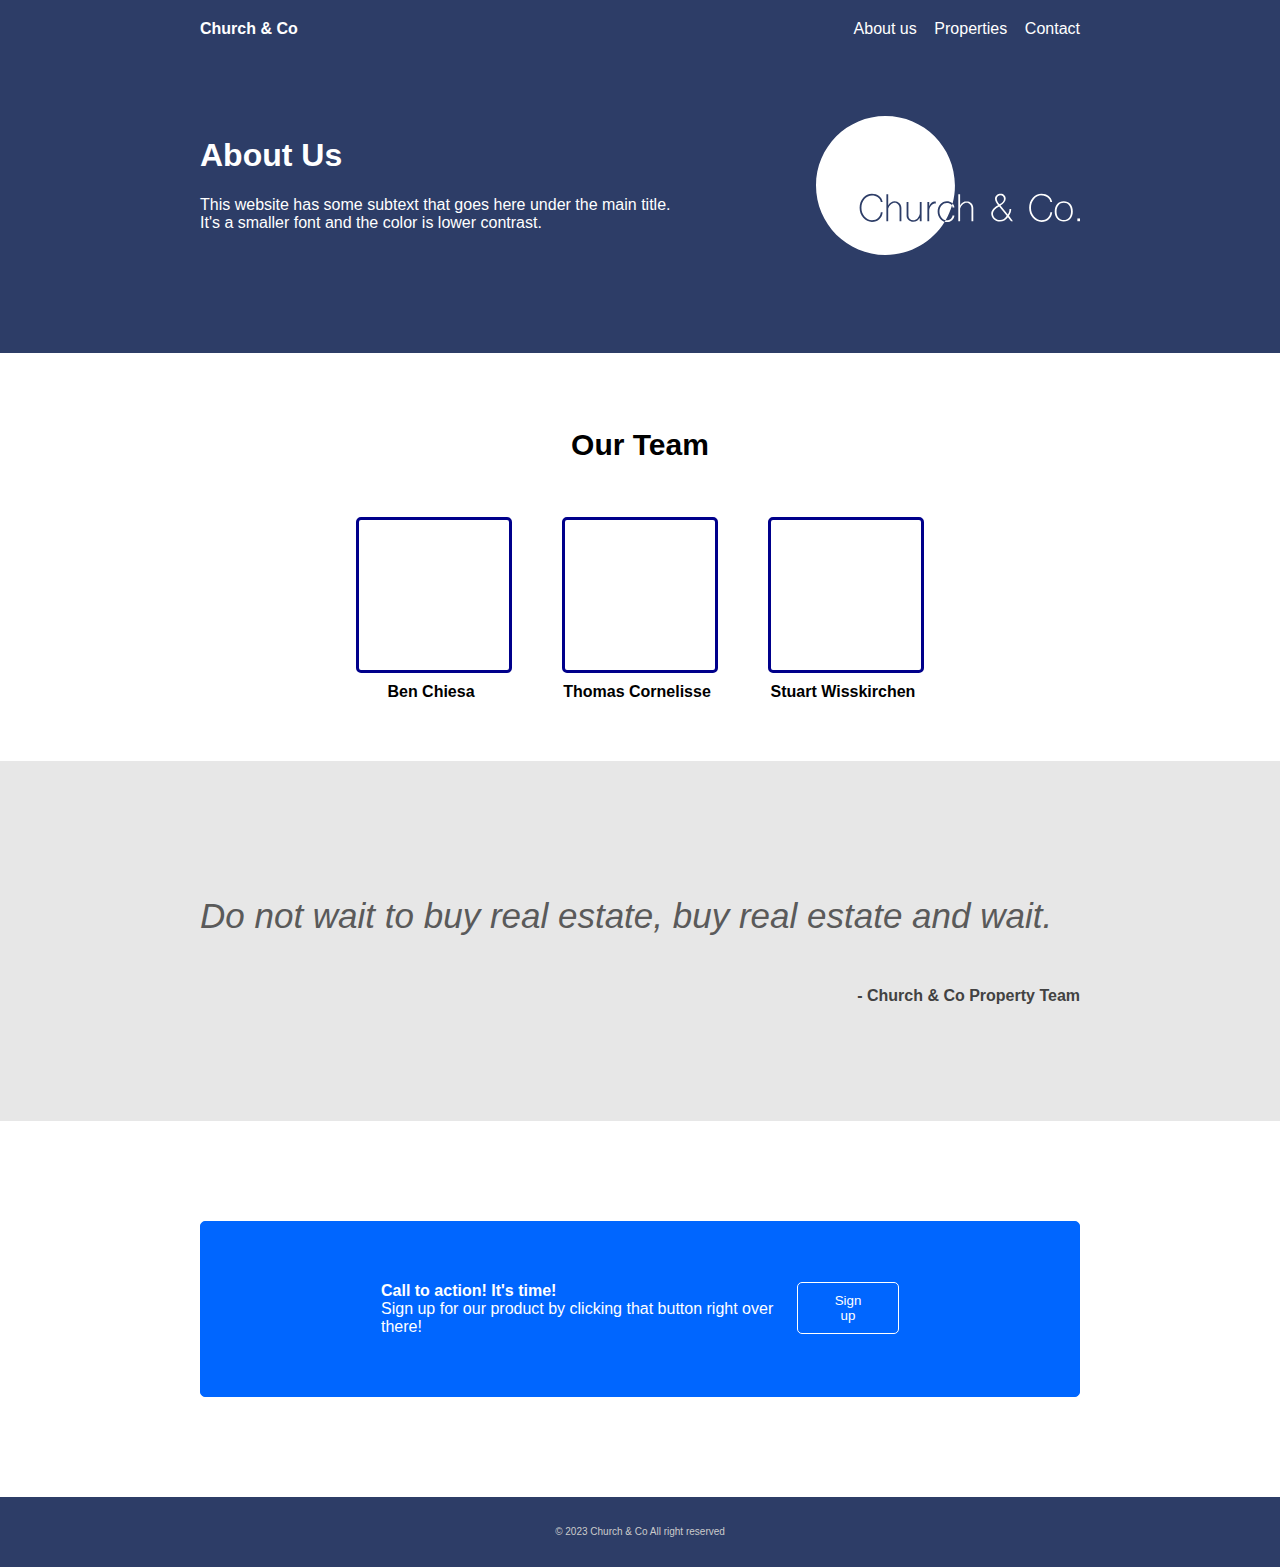
==== about.html @ 83ceb668 "Added About us page & some hover styles" ====
<!DOCTYPE html>
<html lang="en">
<head>
    <script src="./js.js" defer></script>
    <link rel="stylesheet" href="./styles/style.css">
    <link rel="icon" type="image/x-icon" href="./img/CCPG.svg">
    <meta charset="UTF-8">
    <meta http-equiv="X-UA-Compatible" content="IE=edge">
    <meta name="viewport" content="width=device-width, initial-scale=1.0">
    <title>Church & Co</title>
</head>

<body>
    <header class="header">
        <ul class="navbar">
            <div class="push"><a href="index.html"><strong>Church & Co</strong></a></div>
            <li><a href="#">About us</a></li>
            <li><a href="#">Properties</a></li>
            <li><a href="#">Contact</a></li>
        </ul>

        <div class="intro">
            <div>
                <h1>About Us</h1>
                <p class="subtext">This website has some subtext that goes here under the main title. It's a smaller font and the color is lower contrast.</p>
            </div>
            <img class="CCPGLogo" src="./img/CCPGLogoWhiteV2.svg" alt="">
        </div>

    </header>

    <div class="body1">
        <h2>Our Team</h2>
        <div>
            <ul class="four">
                <li class="listed">
                    <div class="box"></div>
                    <p class="ubox"><strong>Ben Chiesa</strong></p>
                </li>
                <li class="listed">
                    <div class="box"></div>
                    <p class="ubox"><strong>Thomas Cornelisse</strong></p>
                </li>
                <li class="listed">
                    <div class="box"></div>
                    <p class="ubox"><strong>Stuart Wisskirchen</strong></p>
                </li>
            </ul>
        </div>
    </div>

    <div class="body2">
        <p class="quote"><em>Do not wait to buy real estate, buy real estate and wait.</em></p>
        <p class="thor"><strong>- Church & Co Property Team</strong></p>
    </div>

    <div class="body3">
        <div class="left">
            <div><strong>Call to action! It's time!</strong></div>
            <div>Sign up for our product by clicking that button right over there!</div>
        </div>
        <div class="divsign"><Button class="signup2">Sign up</Button></div>
    </div>

    <div class="footer">
        © 2023 Church & Co All right reserved
    </div>
</body>
</html>
---- styles/style.css ----
body {
    font-family: Arial, Helvetica, sans-serif;
    margin: 0;
}

.header {
    display: flex;
    flex-direction: column;
    background-color: rgb(45, 61, 103);
    padding: 20px 200px 50px;
}

ul, li, a {
    list-style: none;
    margin: 0;
    padding: 0;
}

li, a {
    text-decoration: none;
    color: white;
}

.navbar {
    display: flex;
    gap: 2%;
    padding-bottom: 30px;
}

.push {
    margin-right: auto;
    color: white;
}

.CCPGLogo {
    width: 30%;
    border-radius: 3%;
    object-fit: contain;
    transition: 0.2s all;
}

.CCPGLogo:hover {
    scale: 1.07;
}

.intro {
    display: flex;
    gap: 15%;
    margin: 48px 0;
    color: white;
}

.signup {
    padding: 10px 30px;
    background-color: rgb(0, 102, 255);
    border: 1px solid rgb(0, 102, 255);
    border-radius: 5px;
    color: white;
    transition: 0.5s all;
    margin: 10px auto;
}

.signup:hover {
    background-color: rgb(0, 37, 88);
}

.signup:active {
    background-color: rgb(0, 22, 52);
    padding: 9px 29px;
    margin: 9px auto;
    opacity: 0;
}

.body1 {
    display: flex;
    flex-direction: column;
    padding: 50px 200px;
    align-items: center;
    justify-content: space-between;
}

h2 {
    padding-bottom: 30px;
    font-size: 30px;
}

.four {
    display: flex;
    flex-wrap: wrap;
    gap: 50px;
}

.box {
    height: 150px;
    width: 150px;
    border: 3px solid darkblue;
    border-radius: 5px;
}

.listed {
    transition: 0.2s all;
}

.listed:hover {
    scale: 1.07;
    
}

.ubox {
    color: black;
    text-align: center;
    width: 150px;
    margin: 10px 0;
}

.body2 {
    display: flex;
    flex-direction: column;
    background-color: rgb(231, 231, 231);
    padding: 100px 200px;
}

.quote {
    font-size: 35px;
    color: rgb(90, 90, 90);
}

.thor {
    margin-left: auto;
    color: rgb(66, 66, 66);
}

.body3 {
    display: flex;
    justify-content: space-between;
    margin: 100px 200px;
    padding: 60px 180px;
    background-color: rgb(0, 102, 255);
    border: 1px solid rgb(0, 102, 255);
    border-radius: 5px;
}

.left {
    color: white;
}

.signup2 {
    padding: 10px 30px;
    background-color: rgb(0, 102, 255);
    border: 1px solid rgb(255, 255, 255);
    border-radius: 5px;
    color: white;
    transition: 0.2s all;
    margin: 0 0;
}

.signup2:hover {
    background-color: rgb(0, 37, 88);
}

.signup2:active {
    background-color: rgb(0, 22, 52);
    padding: 9px 29px;
    margin: 1px 1px;
}

.footer {
    display: flex;
    background-color: rgb(45, 61, 103);
    height: 70px;
    color: rgb(203, 203, 203);
    font-size: 10px;
    justify-content: center;
    align-items: center;
}

.divsign {
    display: flex;
    flex-direction: column;
    gap: 15px;
}

.input, .input2 {
    width: 60%;
    border-radius: 3px;
    border: 1px solid white;
    transition: opacity 0.8s;
    opacity: 0;
}

.enter {
    transition: 1s all;
    opacity: 0;
    padding: 10px 20px;
    margin: 0 auto 0 0;
    background-color: rgb(0, 102, 255);
    border: 1px solid rgb(0, 102, 255);
    border-radius: 5px;
    color: white;
    transition: 0.2s all;
}

.enter:hover {
    background-color: rgb(0, 37, 88);
}

.enter:active {
    background-color: rgb(0, 22, 52);
    margin: 1px auto 1px 1px;
    padding: 9px 19px;
}

@media all and (max-device-width: 1000px) { 
    
    .header {
        padding: 20px 50px 20px;
    }

    .navbar {
        font-size: 10px;
    } 

    img {
        width: 100%;
        border-radius: 3%;
        object-fit: contain;
        margin-top: 10%;
    }
    
    .intro {
        display: flex;
        flex-direction: column;
        margin: 48px 0;
        color: white;
    }

    h1 {
        font-size: 30px;
    }

    .subtext {
        font-size: 13px;
    }
    
    .signup {
        padding: 10px 30px;
        background-color: rgb(0, 102, 255);
        border: 1px solid rgb(0, 102, 255);
        border-radius: 5px;
        color: white;
        transition: 0.5s all;
        margin: 20% auto;
    }
    
    .signup:hover {
        background-color: rgb(0, 37, 88);
    }
    
    .signup:active {
        background-color: rgb(0, 22, 52);
        padding: 9px 29px;
        margin: 9px auto;
        opacity: 0;
    }
    
    .body1 {
        display: flex;
        flex-direction: column;
        padding: 50px 50px;
        align-items: center;
        justify-content: space-between;
    }
    
    h2 {
        padding-bottom: 30px;
        font-size: 30px;
    }
    
    .four {
        display: flex;
        flex-wrap: wrap;
        gap: 50px;
        justify-content: space-around;
    }
    
    .box {
        height: 150px;
        width: 150px;
        border: 3px solid darkblue;
        border-radius: 5px;
    }
    
    .ubox {
        color: black;
        text-align: center;
        width: 150px;
        margin: 10px 0;
    }
    
    .body2 {
        display: flex;
        flex-direction: column;
        background-color: rgb(231, 231, 231);
        padding: 100px 50px;
    }
    
    .quote {
        font-size: 35px;
        color: rgb(90, 90, 90);
    }
    
    .thor {
        margin-left: auto;
        color: rgb(66, 66, 66);
    }
    
    .body3 {
        display: flex;
        justify-content: space-between;
        margin: 50px 5%;
        padding: 60px 10%;
        background-color: rgb(0, 102, 255);
        border: 1px solid rgb(0, 102, 255);
        border-radius: 5px;
        gap: 10px;
    }
    
    .left {
        color: white;
        font-size: 12px;
    }
    
    .signup2 {
        padding: 5px 10px;
        background-color: rgb(0, 102, 255);
        border: 1px solid rgb(255, 255, 255);
        border-radius: 5px;
        color: white;
        transition: 0.2s all;
        margin: 0 0;
    }
    
    .signup2:hover {
        background-color: rgb(0, 37, 88);
    }
    
    .signup2:active {
        background-color: rgb(0, 22, 52);
        padding: 9px 29px;
        margin: 1px 1px;
    }
    
    .footer {
        display: flex;
        background-color: rgb(45, 61, 103);
        height: 70px;
    }
    
    .divsign {
        display: flex;
        flex-direction: column;
        gap: 15px;
    }
    
    .input, .input2 {
        width: 60%;
        border-radius: 3px;
        border: 1px solid white;
        transition: opacity 0.8s;
        opacity: 0;
    }
    
    .enter {
        transition: 1s all;
        opacity: 0;
        padding: 10px 20px;
        margin: 0 auto 0 0;
        background-color: rgb(0, 102, 255);
        border: 1px solid rgb(0, 102, 255);
        border-radius: 5px;
        color: white;
        transition: 0.2s all;
    }
    
    .enter:hover {
        background-color: rgb(0, 37, 88);
    }
    
    .enter:active {
        background-color: rgb(0, 22, 52);
        margin: 1px auto 1px 1px;
        padding: 9px 19px;
    }

}
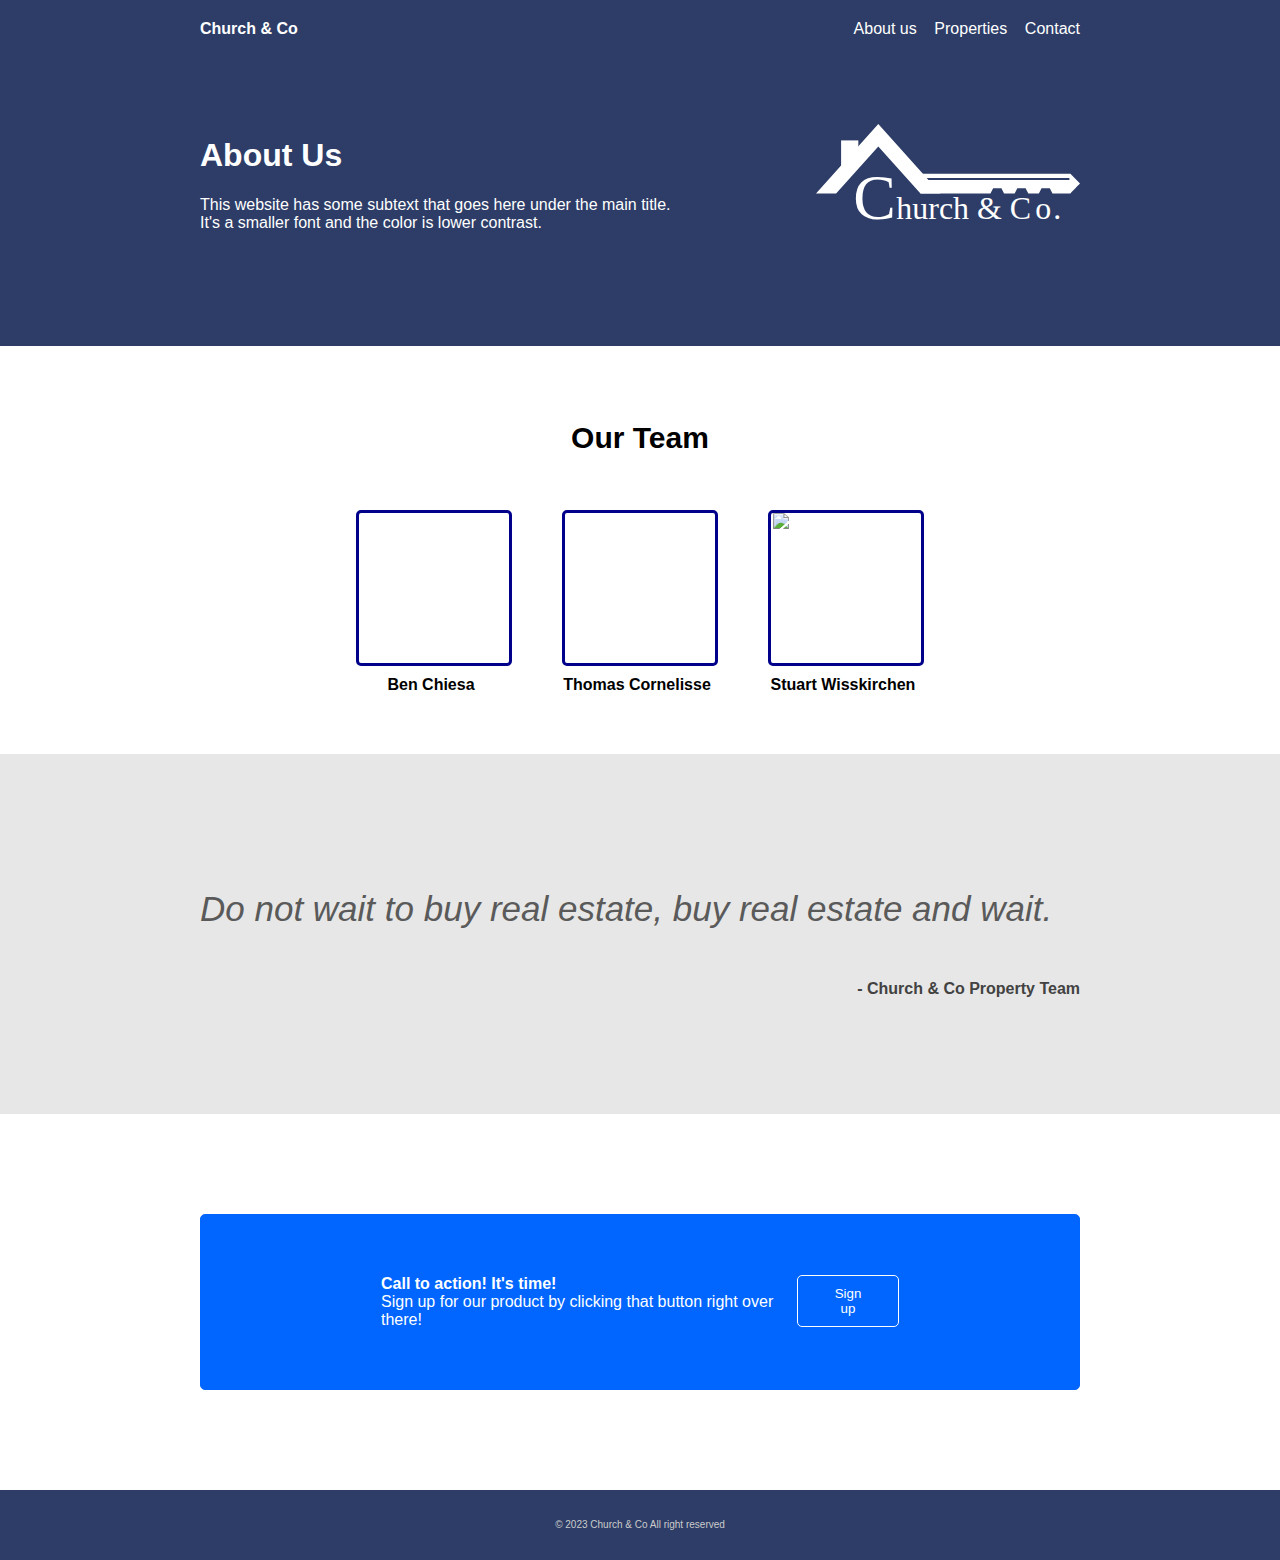
==== commit f469e982: "Updated logo & ammended styles" ====
--- a/about.html
+++ b/about.html
@@ -24,7 +24,7 @@
                 <h1>About Us</h1>
                 <p class="subtext">This website has some subtext that goes here under the main title. It's a smaller font and the color is lower contrast.</p>
             </div>
-            <img class="CCPGLogo" src="./img/CCPGLogoWhiteV2.svg" alt="">
+            <img class="CCPGLogo" src="./img/CCPGLogoV2.svg" alt="">
         </div>
 
     </header>
@@ -42,7 +42,7 @@
                     <p class="ubox"><strong>Thomas Cornelisse</strong></p>
                 </li>
                 <li class="listed">
-                    <div class="box"></div>
+                    <div class="box"><img class="stuart" src="img/Stuart.jpg"></div>
                     <p class="ubox"><strong>Stuart Wisskirchen</strong></p>
                 </li>
             </ul>
--- a/styles/style.css
+++ b/styles/style.css
@@ -90,11 +90,21 @@
     gap: 50px;
 }
 
+.stuart {
+    width: 96.8%;
+    border-radius: 2%;
+    display: block;
+    margin-left: auto;
+    margin-right: auto;
+    object-fit: contain;
+}
+
 .box {
     height: 150px;
     width: 150px;
     border: 3px solid darkblue;
     border-radius: 5px;
+    overflow: auto;
 }
 
 .listed {
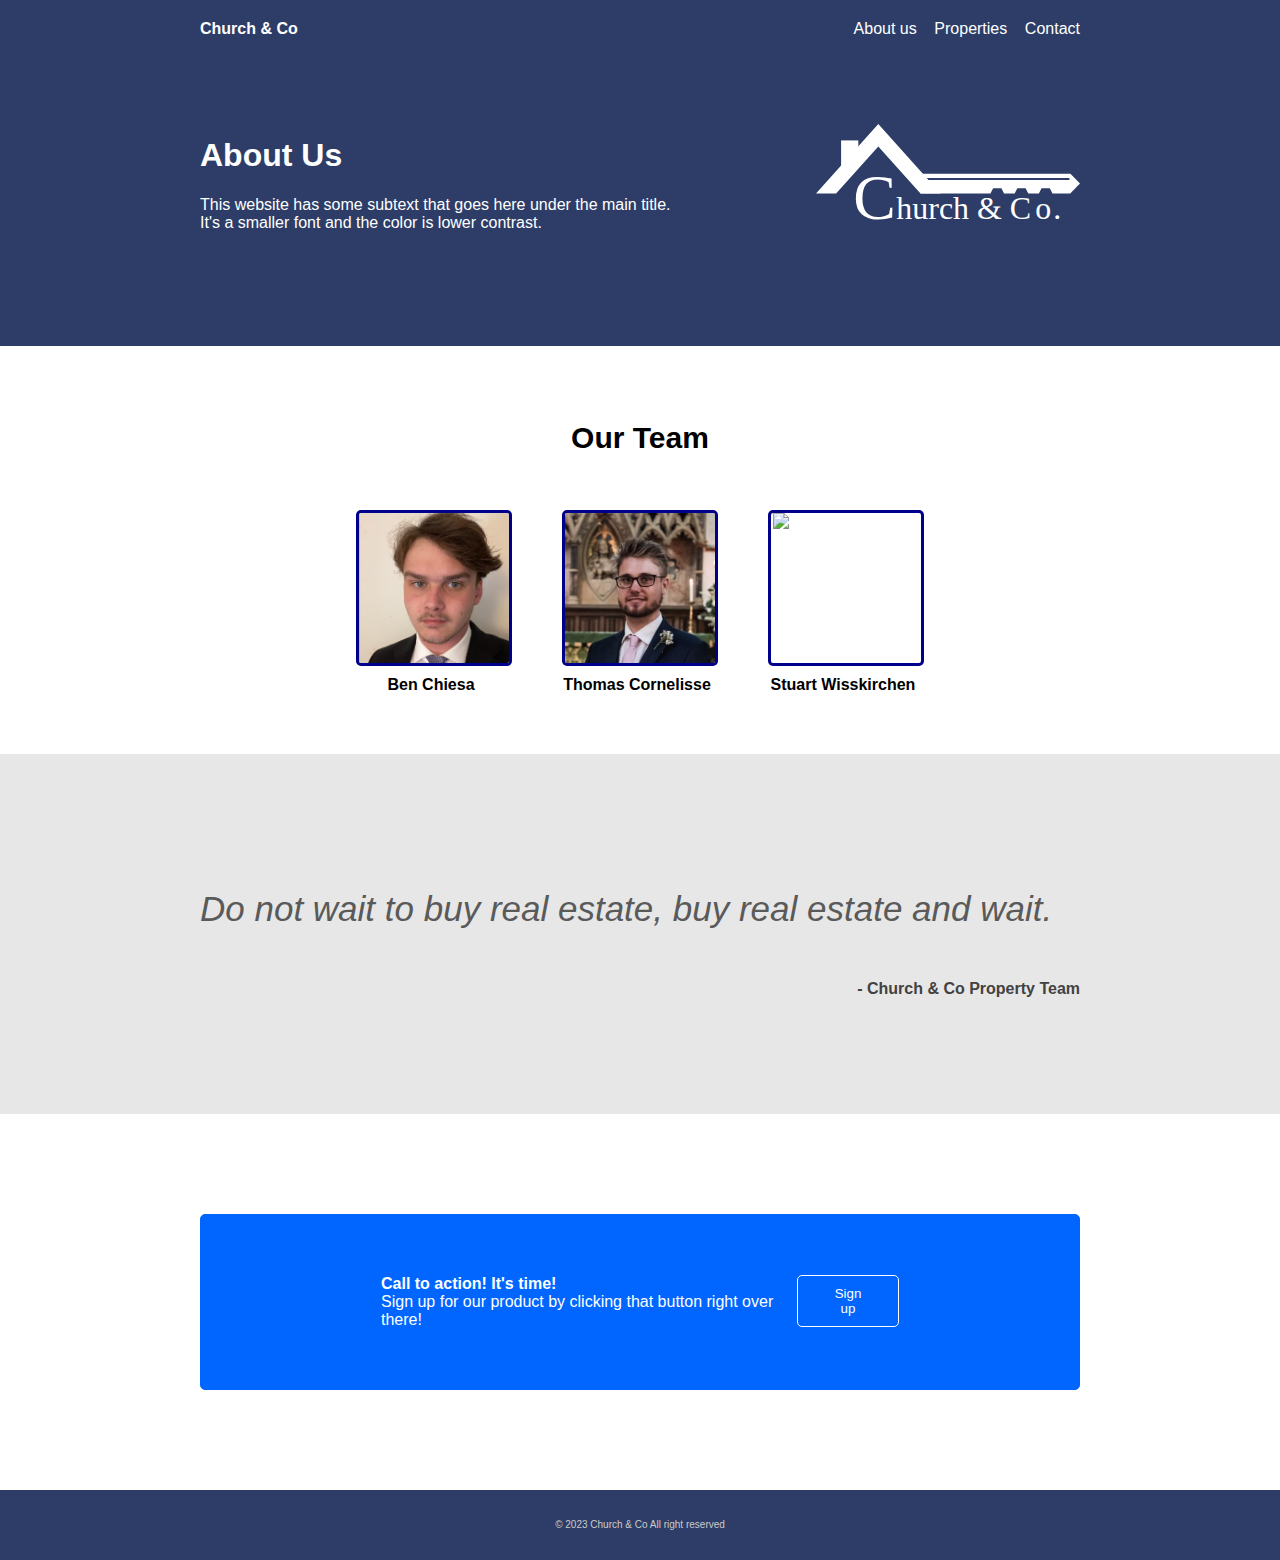
==== commit db5808a7: "Added About us pics" ====
--- a/about.html
+++ b/about.html
@@ -34,11 +34,11 @@
         <div>
             <ul class="four">
                 <li class="listed">
-                    <div class="box"></div>
+                    <div class="box"><img class="ben" src="img/Ben.png" alt=""></div>
                     <p class="ubox"><strong>Ben Chiesa</strong></p>
                 </li>
                 <li class="listed">
-                    <div class="box"></div>
+                    <div class="box"><img class="thomas" src="img/Thomas.jpeg" alt=""></div>
                     <p class="ubox"><strong>Thomas Cornelisse</strong></p>
                 </li>
                 <li class="listed">
--- a/styles/style.css
+++ b/styles/style.css
@@ -19,6 +19,15 @@
 li, a {
     text-decoration: none;
     color: white;
+    transition: 0.2s all;
+}
+
+a:hover {
+    color: rgb(178, 178, 178);
+}
+
+a:focus {
+    color: rgb(123, 123, 123);
 }
 
 .navbar {
@@ -99,12 +108,30 @@
     object-fit: contain;
 }
 
+.ben {
+    width: 100%;
+    border-radius: 1%;
+    display: block;
+    margin-left: auto;
+    margin-right: auto;
+    object-fit: contain;
+}
+
+.thomas {
+    width: 100%;
+    border-radius: 1%;
+    display: block;
+    margin-left: auto;
+    margin-right: auto;
+    object-fit: contain;
+}
+
 .box {
     height: 150px;
     width: 150px;
     border: 3px solid darkblue;
     border-radius: 5px;
-    overflow: auto;
+    overflow: hidden;
 }
 
 .listed {
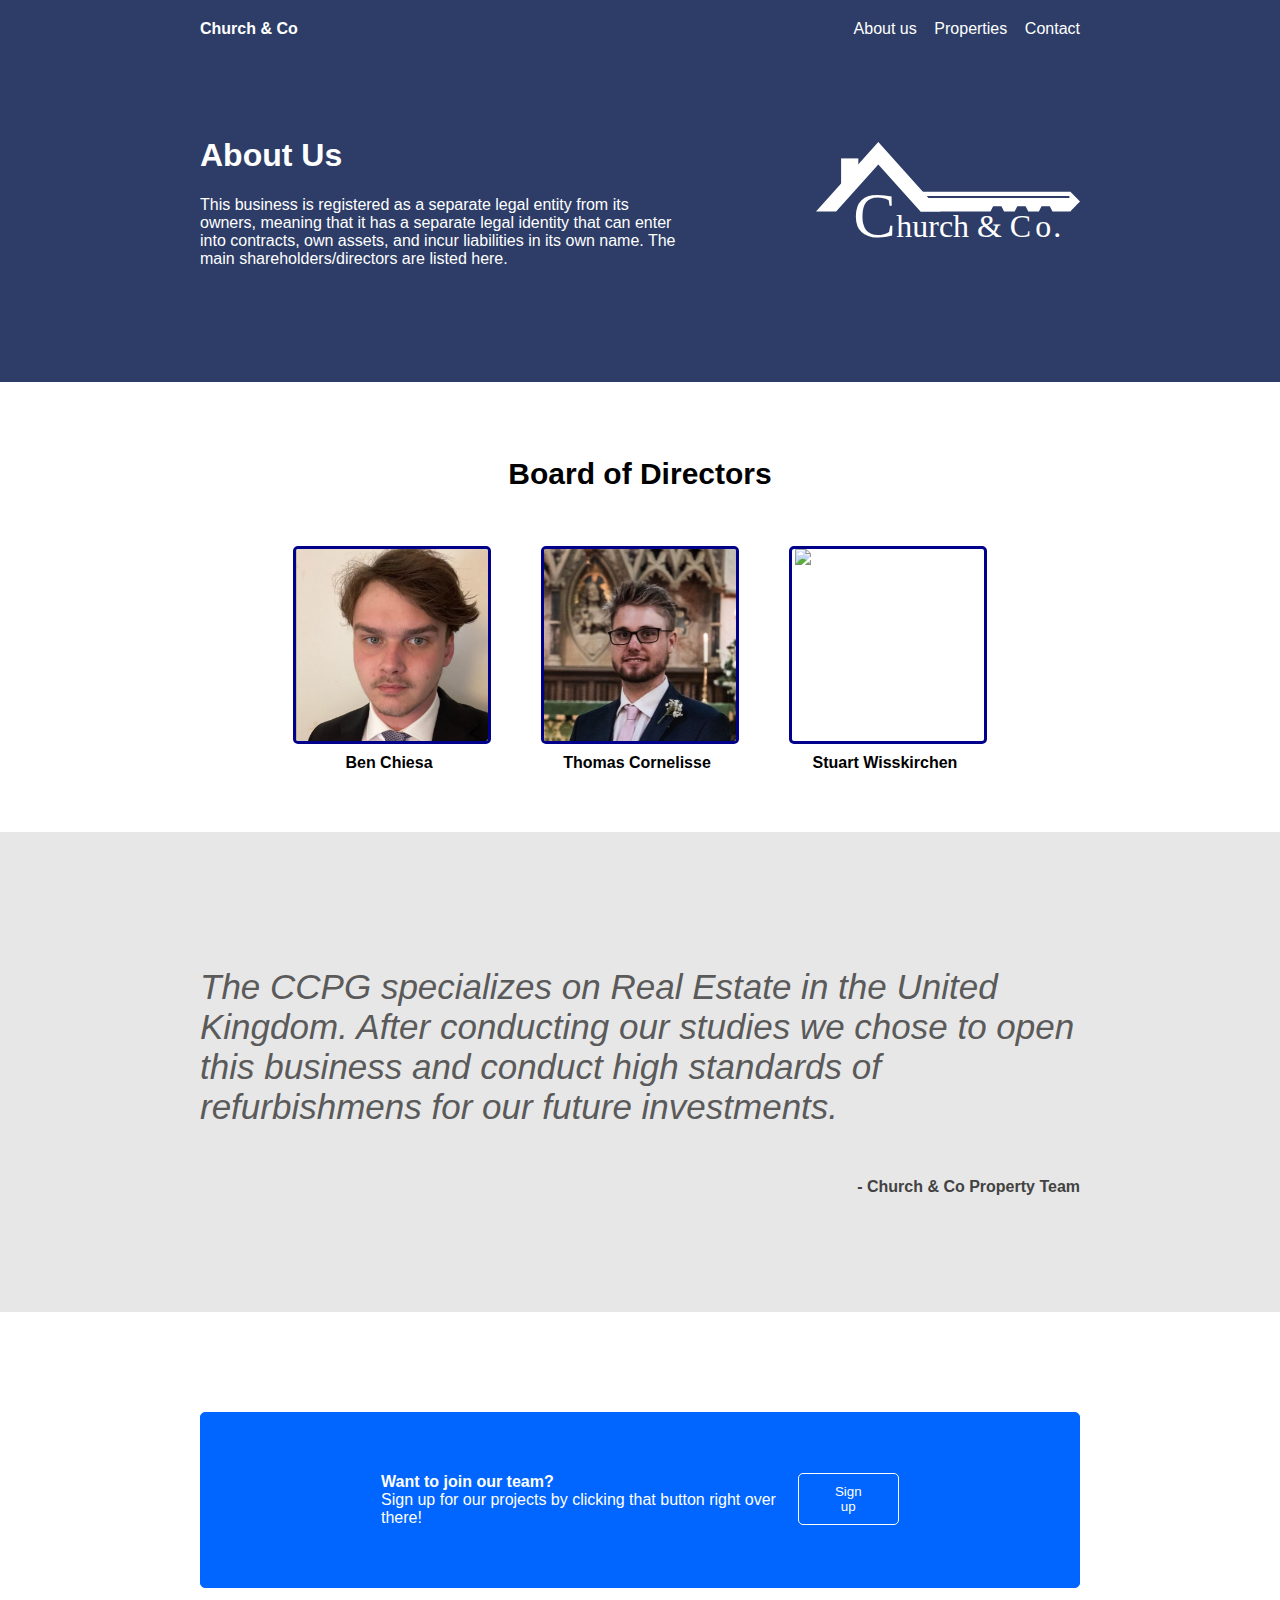
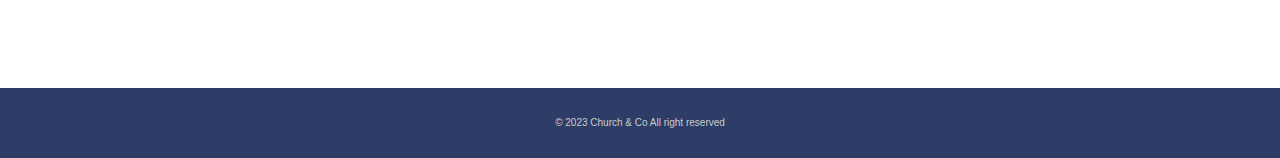
==== commit 954e9dd0: "Added descriptions & increased about us img size" ====
--- a/about.html
+++ b/about.html
@@ -22,7 +22,7 @@
         <div class="intro">
             <div>
                 <h1>About Us</h1>
-                <p class="subtext">This website has some subtext that goes here under the main title. It's a smaller font and the color is lower contrast.</p>
+                <p class="subtext">This business is registered as a separate legal entity from its owners, meaning that it has a separate legal identity that can enter into contracts, own assets, and incur liabilities in its own name. The main shareholders/directors are listed here.</p>
             </div>
             <img class="CCPGLogo" src="./img/CCPGLogoV2.svg" alt="">
         </div>
@@ -30,7 +30,7 @@
     </header>
 
     <div class="body1">
-        <h2>Our Team</h2>
+        <h2>Board of Directors</h2>
         <div>
             <ul class="four">
                 <li class="listed">
@@ -50,14 +50,14 @@
     </div>
 
     <div class="body2">
-        <p class="quote"><em>Do not wait to buy real estate, buy real estate and wait.</em></p>
+        <p class="quote"><em>The CCPG specializes on Real Estate in the United Kingdom. After conducting our studies we chose to open this business and conduct high standards of refurbishmens for our future investments.</em></p>
         <p class="thor"><strong>- Church & Co Property Team</strong></p>
     </div>
 
     <div class="body3">
         <div class="left">
-            <div><strong>Call to action! It's time!</strong></div>
-            <div>Sign up for our product by clicking that button right over there!</div>
+            <div><strong>Want to join our team?</strong></div>
+            <div>Sign up for our projects by clicking that button right over there!</div>
         </div>
         <div class="divsign"><Button class="signup2">Sign up</Button></div>
     </div>
--- a/styles/style.css
+++ b/styles/style.css
@@ -97,6 +97,7 @@
     display: flex;
     flex-wrap: wrap;
     gap: 50px;
+    justify-content: space-around;
 }
 
 .stuart {
@@ -127,8 +128,8 @@
 }
 
 .box {
-    height: 150px;
-    width: 150px;
+    height: 15vw;
+    width: 15vw;
     border: 3px solid darkblue;
     border-radius: 5px;
     overflow: hidden;
@@ -146,7 +147,7 @@
 .ubox {
     color: black;
     text-align: center;
-    width: 150px;
+    width: 15vw;
     margin: 10px 0;
 }
 
@@ -261,7 +262,6 @@
         width: 100%;
         border-radius: 3%;
         object-fit: contain;
-        margin-top: 10%;
     }
     
     .intro {
@@ -320,17 +320,45 @@
         justify-content: space-around;
     }
     
+    .stuart {
+        width: 96.8%;
+        border-radius: 2%;
+        display: block;
+        margin-left: auto;
+        margin-right: auto;
+        object-fit: contain;
+    }
+    
+    .ben {
+        width: 100%;
+        border-radius: 1%;
+        display: block;
+        margin-left: auto;
+        margin-right: auto;
+        object-fit: contain;
+    }
+    
+    .thomas {
+        width: 100%;
+        border-radius: 1%;
+        display: block;
+        margin-left: auto;
+        margin-right: auto;
+        object-fit: contain;
+    }
+    
     .box {
-        height: 150px;
-        width: 150px;
+        height: 180px;
+        width: 180px;
         border: 3px solid darkblue;
         border-radius: 5px;
+        overflow: hidden;
     }
     
     .ubox {
         color: black;
         text-align: center;
-        width: 150px;
+        width: 180px;
         margin: 10px 0;
     }
     
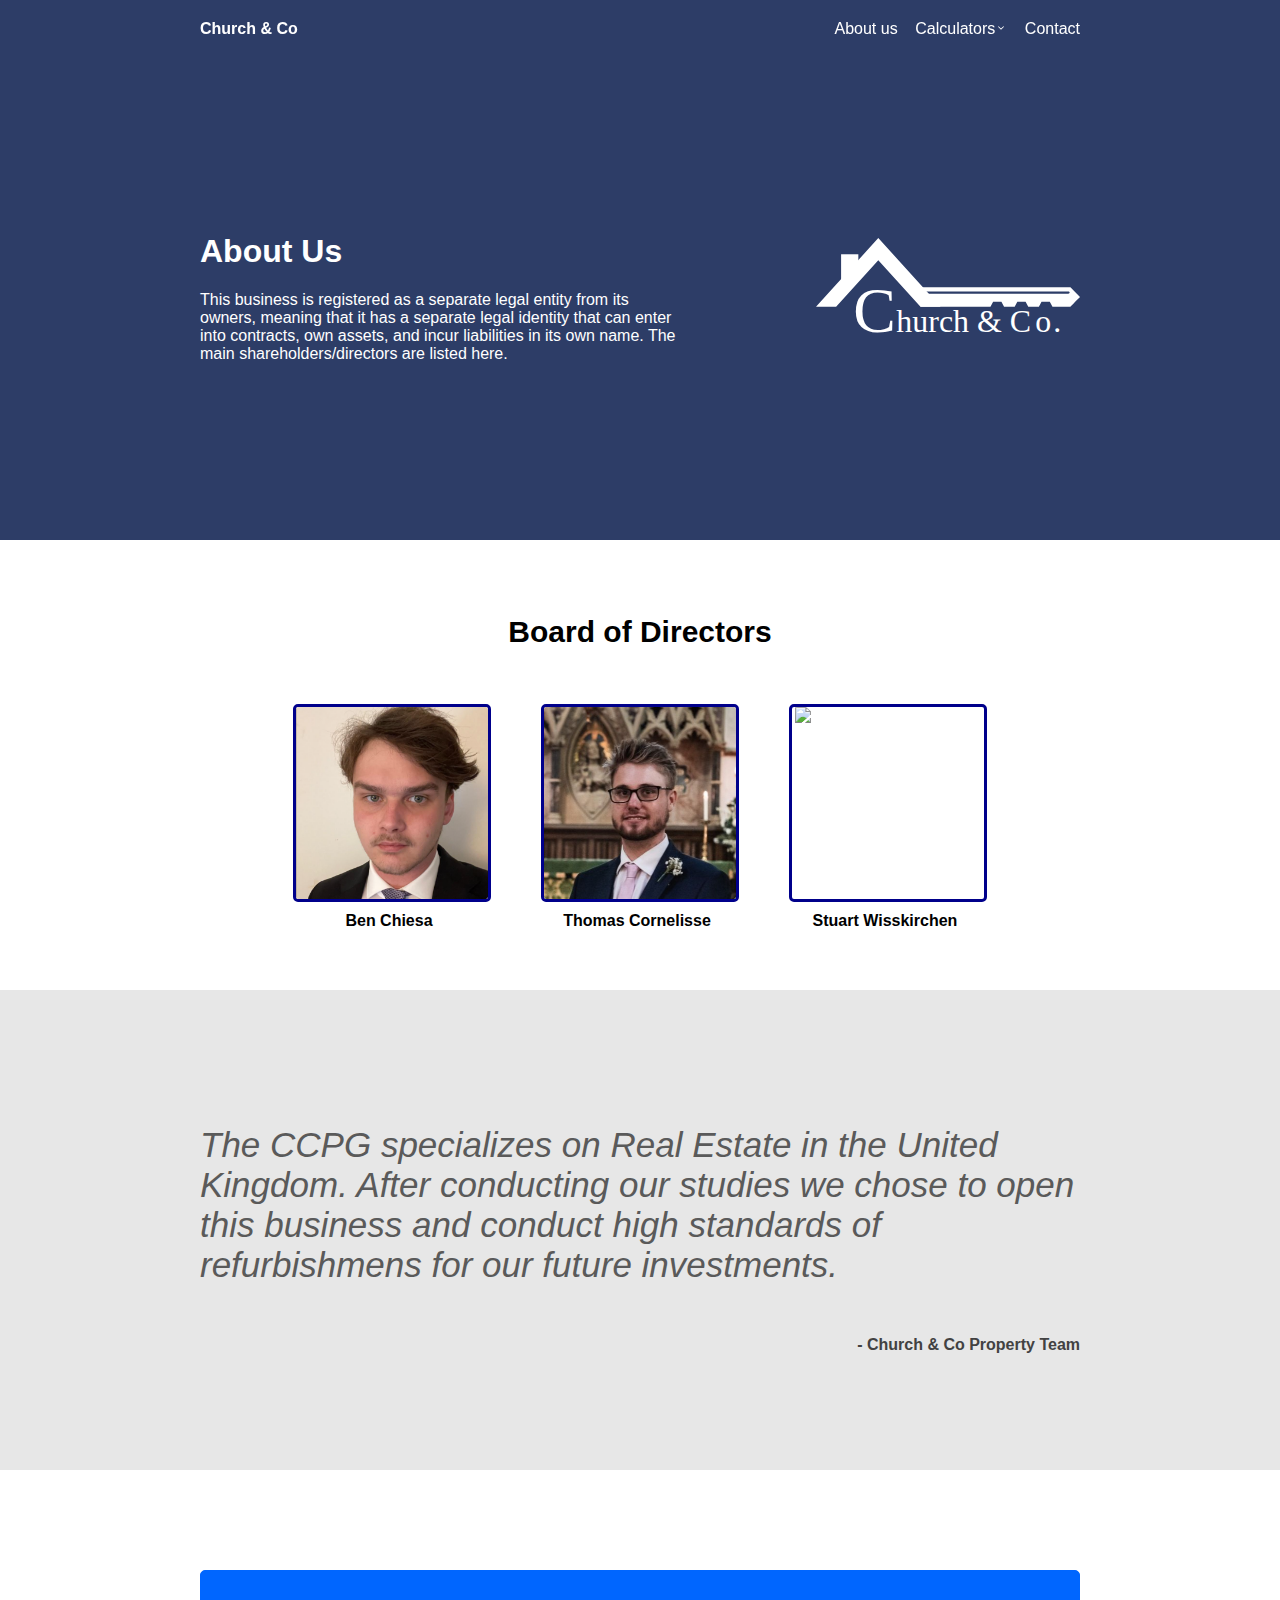
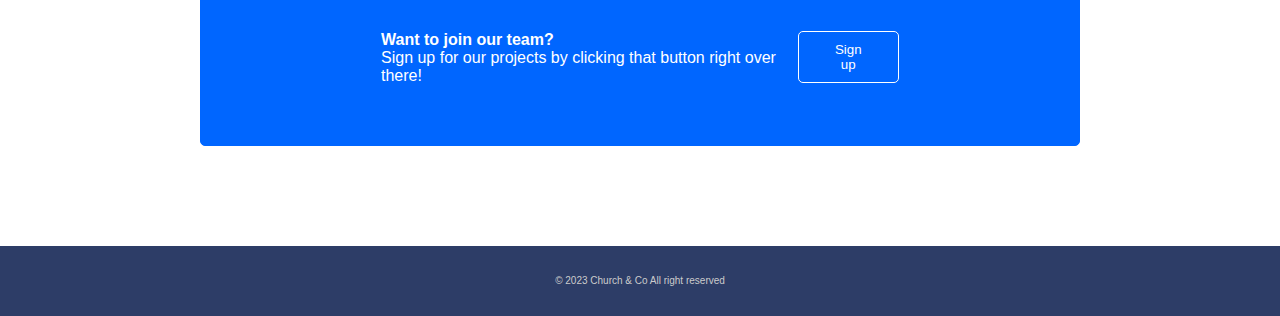
==== commit 298a6735: "Added calculators in navbar and the RV calculator" ====
--- a/about.html
+++ b/about.html
@@ -15,7 +15,14 @@
         <ul class="navbar">
             <div class="push"><a href="index.html"><strong>Church & Co</strong></a></div>
             <li><a href="#">About us</a></li>
-            <li><a href="#">Properties</a></li>
+            <li class="dropdown">
+                <a class="dropdownbtn" href="">Calculators<svg class="dropdownimg" xmlns="http://www.w3.org/2000/svg" height="12" viewBox="0 96 960 960" width="12"><path d="M480 711 240 471l43-43 197 198 197-197 43 43-240 239Z"/></svg></a>
+                <div class="dropdowncontent">
+                    <a href="./calculator/rvcalculator.html">RV Calculator</a>
+                    <a href="">SDLT *Coming Soon*</a>
+                    <a href="">DCF *Coming Soon*</a>
+                </div>
+            </li>
             <li><a href="#">Contact</a></li>
         </ul>
 
--- a/styles/style.css
+++ b/styles/style.css
@@ -7,7 +7,8 @@
     display: flex;
     flex-direction: column;
     background-color: rgb(45, 61, 103);
-    padding: 20px 200px 50px;
+    padding: 0px 200px 0px;
+    height: 60vh;
 }
 
 ul, li, a {
@@ -33,12 +34,40 @@
 .navbar {
     display: flex;
     gap: 2%;
-    padding-bottom: 30px;
+    padding: 20px 0 13px;
+    position: sticky;
+    top: 0px;
+    background-color: rgb(45, 61, 103);
+    z-index: 1;
 }
 
 .push {
     margin-right: auto;
     color: white;
+}
+
+.dropdownimg {
+    filter: invert(96%) sepia(100%) saturate(0%) hue-rotate(334deg) brightness(105%) contrast(101%);
+    transition: 0.2s all;
+}
+
+.dropdowncontent {
+    display: none;
+    opacity: 0;
+    /* display: flex; */
+    flex-direction: column;
+    position: absolute;
+    top: 35px;
+    background-color: rgb(45, 61, 103);
+    padding-top: 10px;
+    transition: 0.2s all;
+}
+
+.dropdown:hover .dropdowncontent {display: flex; opacity: 1;}
+
+.dropdowncontent a {
+    display: block;
+    margin: 5px 0;
 }
 
 .CCPGLogo {
@@ -55,8 +84,9 @@
 .intro {
     display: flex;
     gap: 15%;
-    margin: 48px 0;
-    color: white;
+    color: white;
+    align-items: center;
+    height: 100%;
 }
 
 .signup {
@@ -348,8 +378,8 @@
     }
     
     .box {
-        height: 180px;
-        width: 180px;
+        height: 200px;
+        width: 200px;
         border: 3px solid darkblue;
         border-radius: 5px;
         overflow: hidden;
@@ -358,7 +388,7 @@
     .ubox {
         color: black;
         text-align: center;
-        width: 180px;
+        width: 200px;
         margin: 10px 0;
     }
     
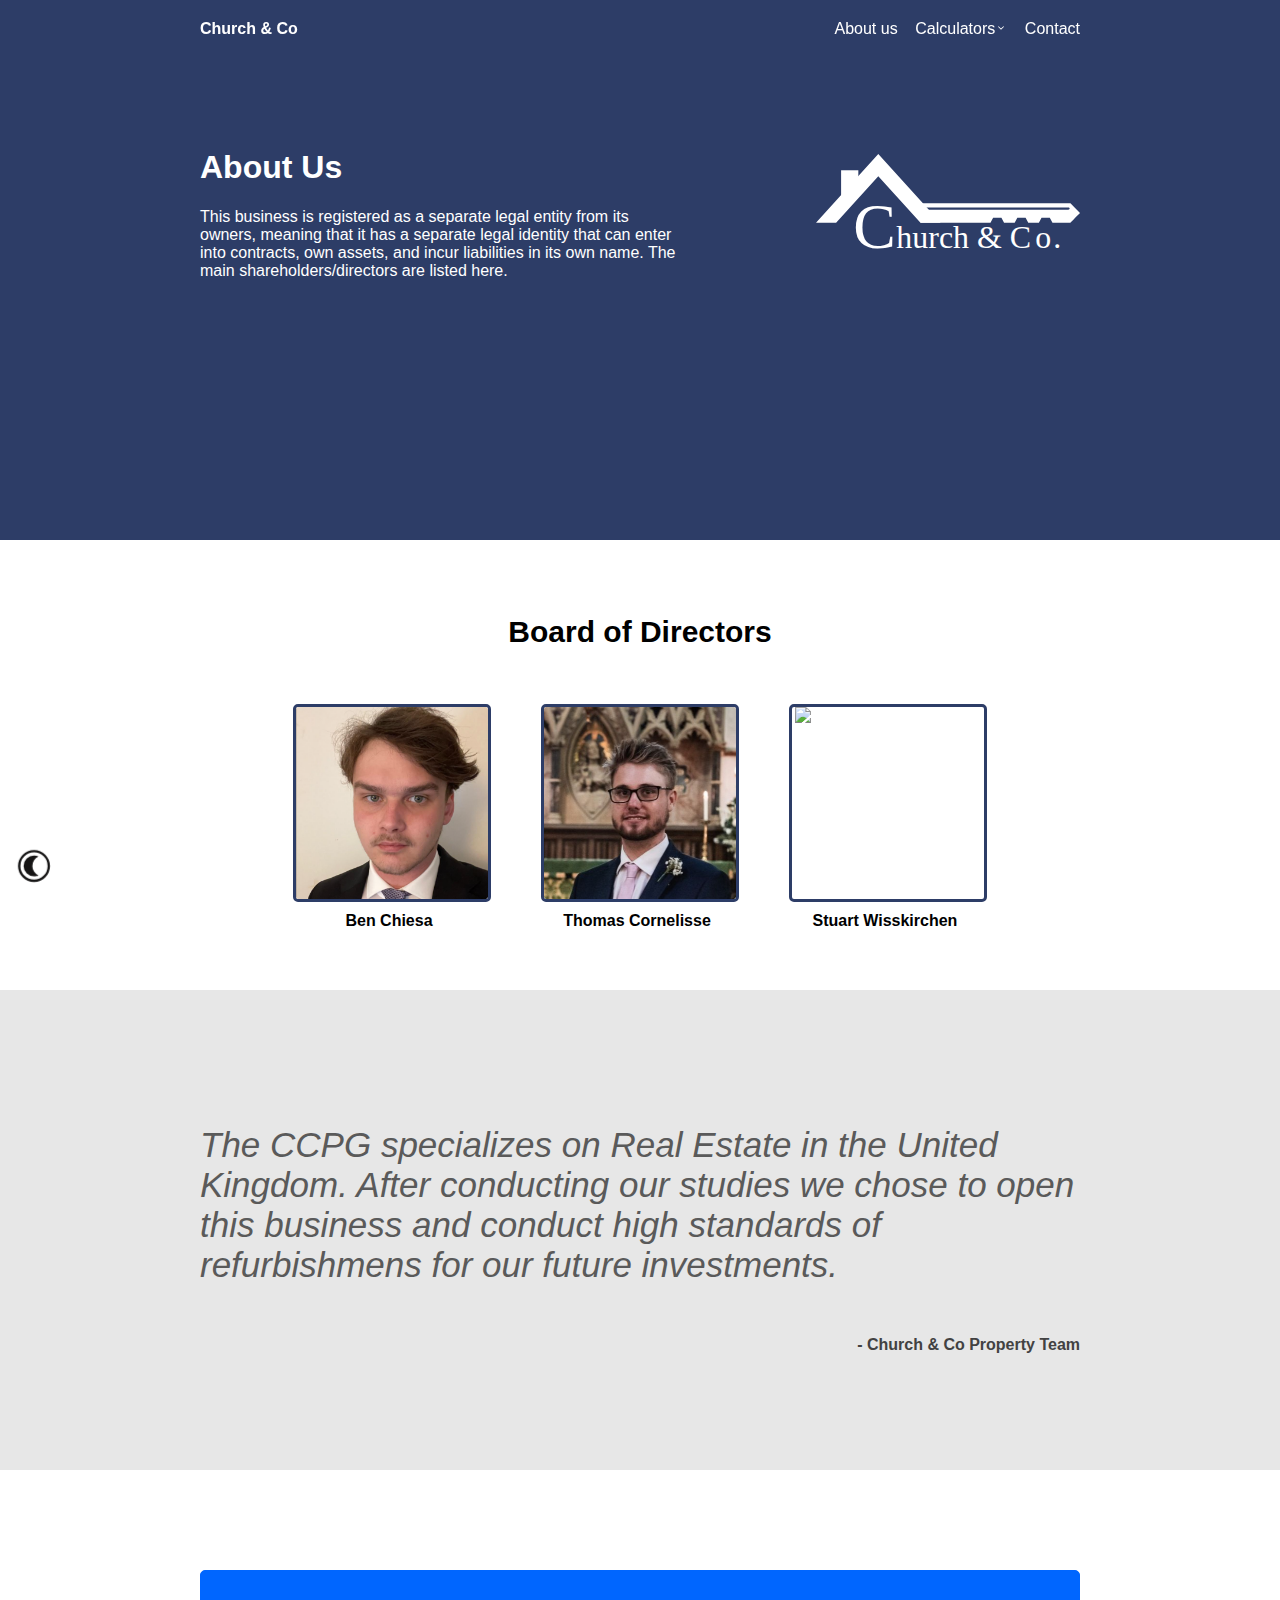
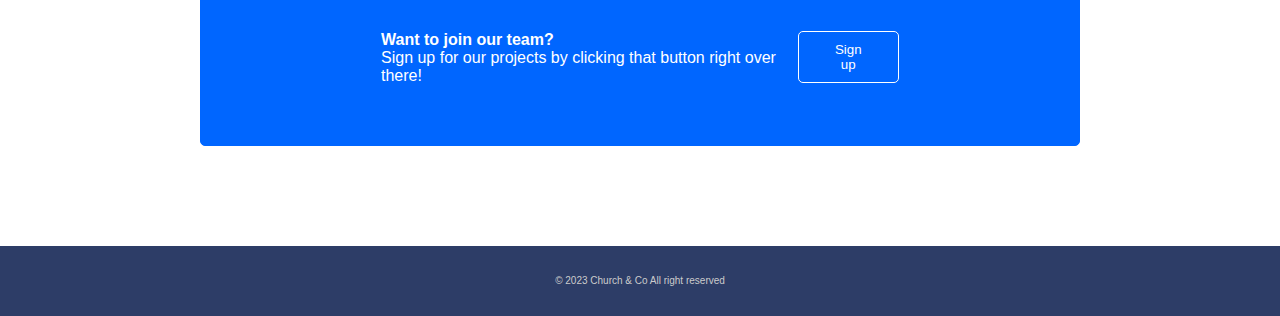
==== commit 9a68297f: "Added theme toggle, bottom left" ====
--- a/about.html
+++ b/about.html
@@ -68,6 +68,7 @@
         </div>
         <div class="divsign"><Button class="signup2">Sign up</Button></div>
     </div>
+    <img class="theme" src="./img/theme.svg" alt="Light/Dark Theme">
 
     <div class="footer">
         © 2023 Church & Co All right reserved
--- a/styles/style.css
+++ b/styles/style.css
@@ -1,6 +1,48 @@
+:root.light {
+    --darkblue-color: rgb(45, 61, 103);
+    --text-color-darkbg: white;
+    --text-color-normalbg: black;
+    --background-color: white;
+    --background-color2: rgb(231, 231, 231);
+    --quote-text: rgb(90, 90, 90);
+    --quote-ref: rgb(66, 66, 66);
+    --filter-svg: invert(4%) sepia(8%) saturate(264%) hue-rotate(314deg) brightness(97%) contrast(91%);
+}
+
+
+:root.dark {
+    --darkblue-color: rgb(45, 61, 103);
+    --text-color-darkbg: white;
+    --text-color-normalbg: white;
+    --background-color: rgb(49, 49, 49);
+    --background-color2: rgb(78, 78, 78);
+    --quote-text: rgb(220, 220, 220);
+    --quote-ref: rgb(194, 194, 194);
+    --filter-svg: invert(100%) sepia(31%) saturate(138%) hue-rotate(192deg) brightness(111%) contrast(80%);
+}
+
+.theme {
+    transition: all 0.2s;
+    position: fixed;
+    bottom: 10px;
+    left: 10px;
+    scale: 0.8;
+    filter: var(--filter-svg);
+}
+
+.theme:hover {
+    cursor: pointer;
+    scale: 0.9;
+}
+
+.theme:active {
+    scale: 0.8;
+}
+
 body {
     font-family: Arial, Helvetica, sans-serif;
     margin: 0;
+    background-color: var(--background-color);;
 }
 
 .header {
@@ -8,7 +50,7 @@
     flex-direction: column;
     background-color: rgb(45, 61, 103);
     padding: 0px 200px 0px;
-    height: 60vh;
+    min-height: 60vh;
 }
 
 ul, li, a {
@@ -37,7 +79,7 @@
     padding: 20px 0 13px;
     position: sticky;
     top: 0px;
-    background-color: rgb(45, 61, 103);
+    background-color: var(--darkblue-color);
     z-index: 1;
 }
 
@@ -58,7 +100,7 @@
     flex-direction: column;
     position: absolute;
     top: 35px;
-    background-color: rgb(45, 61, 103);
+    background-color: var(--darkblue-color);
     padding-top: 10px;
     transition: 0.2s all;
 }
@@ -87,6 +129,8 @@
     color: white;
     align-items: center;
     height: 100%;
+    margin-top: 6vw;
+    margin-bottom: 6vw;
 }
 
 .signup {
@@ -101,6 +145,7 @@
 
 .signup:hover {
     background-color: rgb(0, 37, 88);
+    cursor: pointer;
 }
 
 .signup:active {
@@ -116,6 +161,8 @@
     padding: 50px 200px;
     align-items: center;
     justify-content: space-between;
+    color: var(--text-color-normalbg);
+    background-color: var(--background-color);
 }
 
 h2 {
@@ -132,7 +179,6 @@
 
 .stuart {
     width: 96.8%;
-    border-radius: 2%;
     display: block;
     margin-left: auto;
     margin-right: auto;
@@ -160,7 +206,7 @@
 .box {
     height: 15vw;
     width: 15vw;
-    border: 3px solid darkblue;
+    border: 3px solid var(--darkblue-color);
     border-radius: 5px;
     overflow: hidden;
 }
@@ -175,7 +221,7 @@
 }
 
 .ubox {
-    color: black;
+    color: var(--text-color-normalbg);
     text-align: center;
     width: 15vw;
     margin: 10px 0;
@@ -184,18 +230,18 @@
 .body2 {
     display: flex;
     flex-direction: column;
-    background-color: rgb(231, 231, 231);
+    background-color: var(--background-color2);
     padding: 100px 200px;
 }
 
 .quote {
     font-size: 35px;
-    color: rgb(90, 90, 90);
+    color: var(--quote-text);
 }
 
 .thor {
     margin-left: auto;
-    color: rgb(66, 66, 66);
+    color: var(--quote-ref);
 }
 
 .body3 {
@@ -224,6 +270,7 @@
 
 .signup2:hover {
     background-color: rgb(0, 37, 88);
+    cursor: pointer;
 }
 
 .signup2:active {
@@ -234,7 +281,7 @@
 
 .footer {
     display: flex;
-    background-color: rgb(45, 61, 103);
+    background-color: var(--darkblue-color);
     height: 70px;
     color: rgb(203, 203, 203);
     font-size: 10px;
@@ -270,6 +317,7 @@
 
 .enter:hover {
     background-color: rgb(0, 37, 88);
+    cursor: pointer;
 }
 
 .enter:active {
@@ -285,15 +333,13 @@
     }
 
     .navbar {
-        font-size: 10px;
+        font-size: 12px;
     } 
-
-    img {
-        width: 100%;
-        border-radius: 3%;
-        object-fit: contain;
-    }
-    
+    
+    .CCPGLogo {
+        width: 70%;
+    }
+
     .intro {
         display: flex;
         flex-direction: column;
@@ -321,6 +367,7 @@
     
     .signup:hover {
         background-color: rgb(0, 37, 88);
+        cursor: pointer;
     }
     
     .signup:active {
@@ -380,7 +427,6 @@
     .box {
         height: 200px;
         width: 200px;
-        border: 3px solid darkblue;
         border-radius: 5px;
         overflow: hidden;
     }
@@ -437,6 +483,7 @@
     
     .signup2:hover {
         background-color: rgb(0, 37, 88);
+        cursor: pointer;
     }
     
     .signup2:active {
@@ -447,7 +494,7 @@
     
     .footer {
         display: flex;
-        background-color: rgb(45, 61, 103);
+        background-color: var(--darkblue-color);
         height: 70px;
     }
     
@@ -479,6 +526,7 @@
     
     .enter:hover {
         background-color: rgb(0, 37, 88);
+        cursor: pointer;
     }
     
     .enter:active {
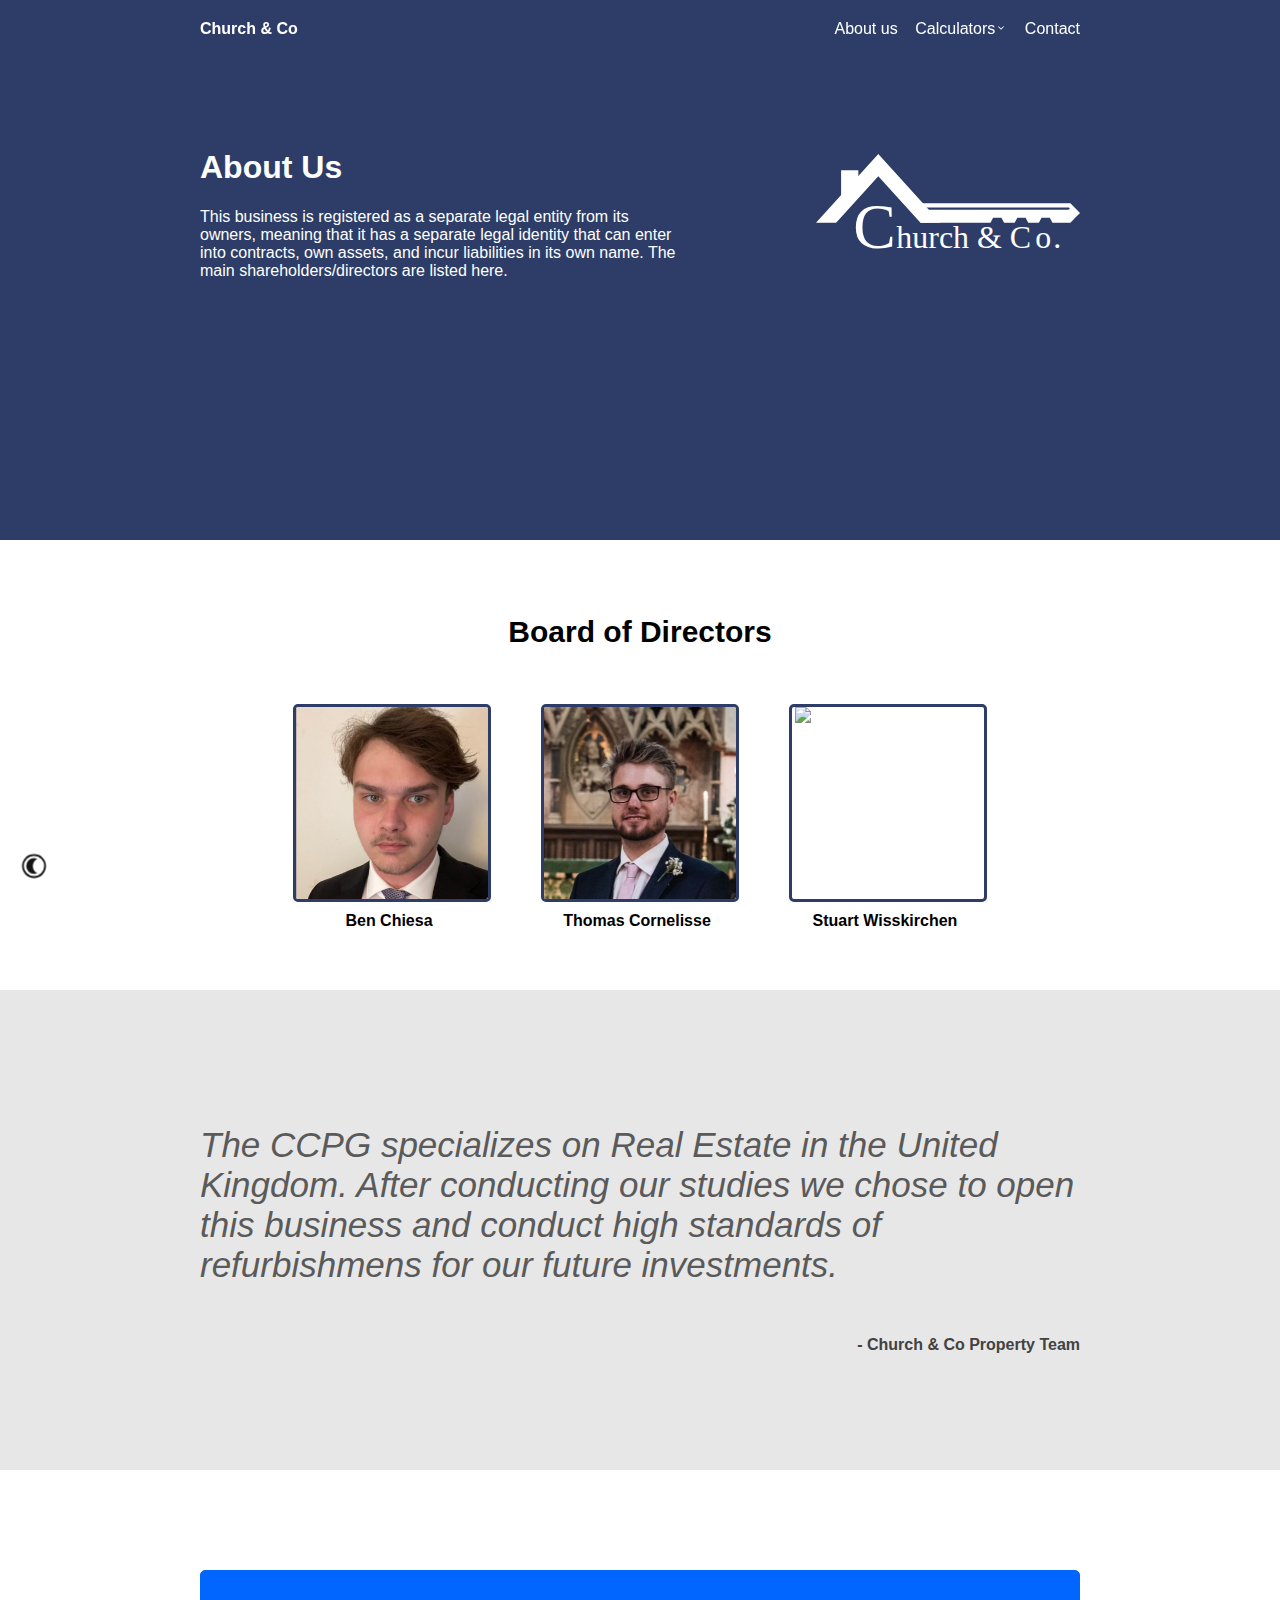
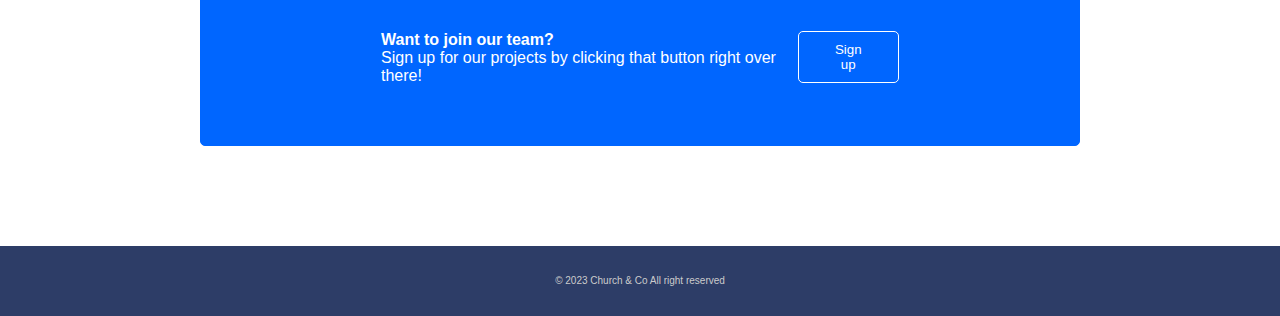
==== commit cec22718: "Input works with 2dp now" ====
--- a/about.html
+++ b/about.html
@@ -18,7 +18,7 @@
             <li class="dropdown">
                 <a class="dropdownbtn" href="">Calculators<svg class="dropdownimg" xmlns="http://www.w3.org/2000/svg" height="12" viewBox="0 96 960 960" width="12"><path d="M480 711 240 471l43-43 197 198 197-197 43 43-240 239Z"/></svg></a>
                 <div class="dropdowncontent">
-                    <a href="./calculator/rvcalculator.html">RV Calculator</a>
+                    <a href="./calculator/rvcalculator.html">Phasing Calculator</a>
                     <a href="">SDLT *Coming Soon*</a>
                     <a href="">DCF *Coming Soon*</a>
                 </div>
--- a/styles/style.css
+++ b/styles/style.css
@@ -1,3 +1,7 @@
+* {
+    transition: 0.2s all;
+}
+
 :root.light {
     --darkblue-color: rgb(45, 61, 103);
     --text-color-darkbg: white;
@@ -7,8 +11,8 @@
     --quote-text: rgb(90, 90, 90);
     --quote-ref: rgb(66, 66, 66);
     --filter-svg: invert(4%) sepia(8%) saturate(264%) hue-rotate(314deg) brightness(97%) contrast(91%);
-}
-
+    --page-width: clamp();
+}
 
 :root.dark {
     --darkblue-color: rgb(45, 61, 103);
@@ -26,17 +30,17 @@
     position: fixed;
     bottom: 10px;
     left: 10px;
-    scale: 0.8;
+    scale: 0.6;
     filter: var(--filter-svg);
 }
 
 .theme:hover {
     cursor: pointer;
-    scale: 0.9;
+    scale: 0.7;
 }
 
 .theme:active {
-    scale: 0.8;
+    scale: 0.6;
 }
 
 body {
@@ -49,7 +53,7 @@
     display: flex;
     flex-direction: column;
     background-color: rgb(45, 61, 103);
-    padding: 0px 200px 0px;
+    padding: 0 200px 0;
     min-height: 60vh;
 }
 
@@ -105,7 +109,14 @@
     transition: 0.2s all;
 }
 
-.dropdown:hover .dropdowncontent {display: flex; opacity: 1;}
+.dropdown:hover .dropdowncontent {
+    display: flex; 
+    opacity: 1;
+}
+
+/* .dropdownbtn .dropdowncontent:hover {
+    color: rgb(178, 178, 178)
+} */
 
 .dropdowncontent a {
     display: block;
@@ -327,7 +338,7 @@
 }
 
 @media all and (max-device-width: 1000px) { 
-    
+
     .header {
         padding: 20px 50px 20px;
     }
@@ -344,7 +355,6 @@
         display: flex;
         flex-direction: column;
         margin: 48px 0;
-        color: white;
     }
 
     h1 {
@@ -357,21 +367,12 @@
     
     .signup {
         padding: 10px 30px;
-        background-color: rgb(0, 102, 255);
-        border: 1px solid rgb(0, 102, 255);
         border-radius: 5px;
-        color: white;
         transition: 0.5s all;
         margin: 20% auto;
     }
     
-    .signup:hover {
-        background-color: rgb(0, 37, 88);
-        cursor: pointer;
-    }
-    
     .signup:active {
-        background-color: rgb(0, 22, 52);
         padding: 9px 29px;
         margin: 9px auto;
         opacity: 0;
@@ -432,7 +433,6 @@
     }
     
     .ubox {
-        color: black;
         text-align: center;
         width: 200px;
         margin: 10px 0;
@@ -441,18 +441,15 @@
     .body2 {
         display: flex;
         flex-direction: column;
-        background-color: rgb(231, 231, 231);
         padding: 100px 50px;
     }
     
     .quote {
         font-size: 35px;
-        color: rgb(90, 90, 90);
     }
     
     .thor {
         margin-left: auto;
-        color: rgb(66, 66, 66);
     }
     
     .body3 {
@@ -467,7 +464,6 @@
     }
     
     .left {
-        color: white;
         font-size: 12px;
     }
     
@@ -476,7 +472,6 @@
         background-color: rgb(0, 102, 255);
         border: 1px solid rgb(255, 255, 255);
         border-radius: 5px;
-        color: white;
         transition: 0.2s all;
         margin: 0 0;
     }
@@ -494,7 +489,6 @@
     
     .footer {
         display: flex;
-        background-color: var(--darkblue-color);
         height: 70px;
     }
     
@@ -507,8 +501,6 @@
     .input, .input2 {
         width: 60%;
         border-radius: 3px;
-        border: 1px solid white;
-        transition: opacity 0.8s;
         opacity: 0;
     }
     
@@ -517,20 +509,11 @@
         opacity: 0;
         padding: 10px 20px;
         margin: 0 auto 0 0;
-        background-color: rgb(0, 102, 255);
-        border: 1px solid rgb(0, 102, 255);
         border-radius: 5px;
-        color: white;
         transition: 0.2s all;
     }
-    
-    .enter:hover {
-        background-color: rgb(0, 37, 88);
-        cursor: pointer;
-    }
-    
+
     .enter:active {
-        background-color: rgb(0, 22, 52);
         margin: 1px auto 1px 1px;
         padding: 9px 19px;
     }
